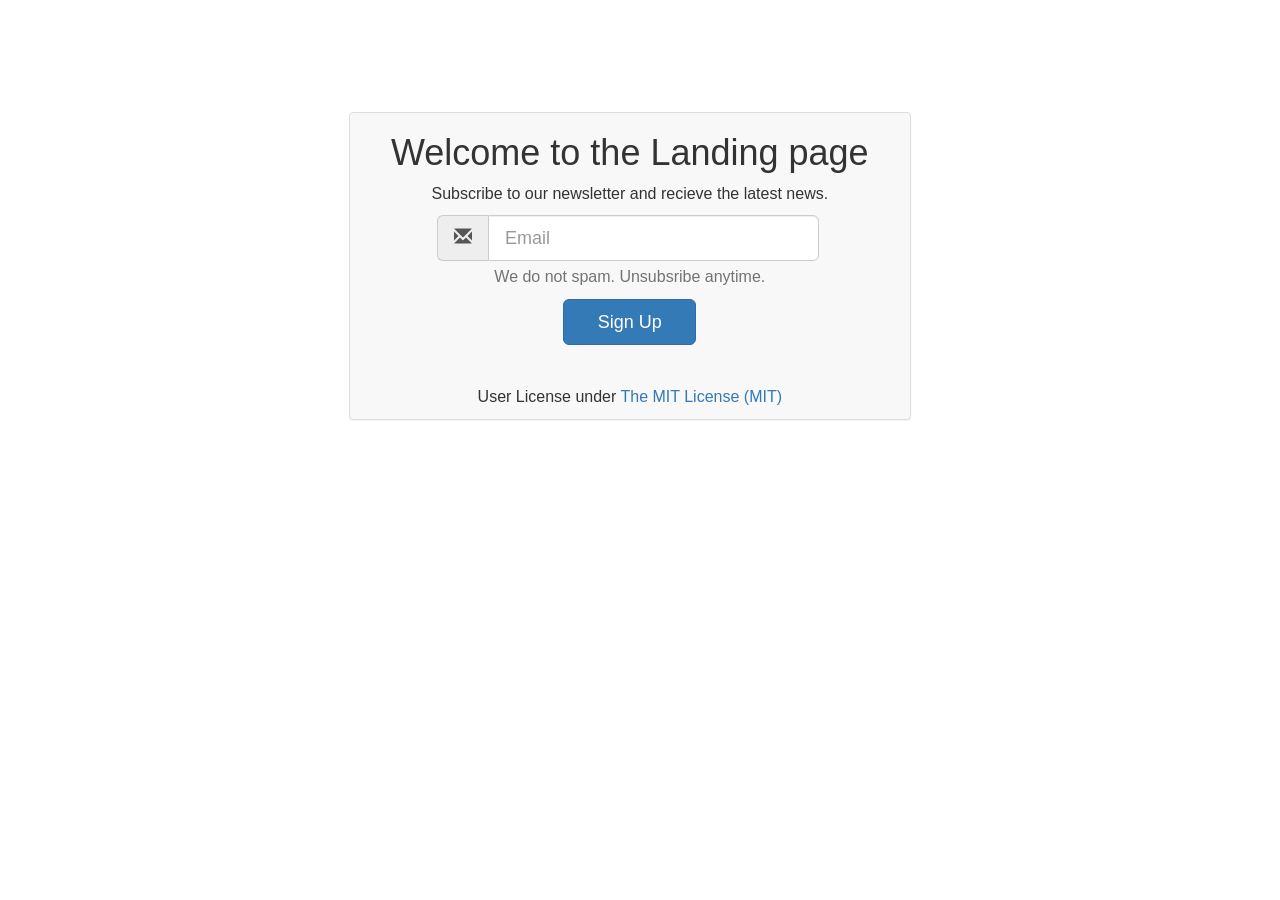
==== intex.html @ 8613eb23 "Adding this Landing Page project and commiting" ====
<!DOCTYPE html>
<html lang="en">
  <head>
    <meta charset="utf-8">
    <meta http-equiv="X-UA-Compatible" content="IE=edge">
    <meta name="viewport" content="width=device-width, initial-scale=1">
    <!-- The above 3 meta tags *must* come first in the head; any other head content must come *after* these tags -->
    <title>Landing Page</title>

    <!-- Bootstrap -->
    <link href="css/bootstrap.min.css" rel="stylesheet">
    <link href="css/style.css" rel="stylesheet">
    <!-- HTML5 shim and Respond.js for IE8 support of HTML5 elements and media queries -->
    <!-- WARNING: Respond.js doesn't work if you view the page via file:// -->
    <!--[if lt IE 9]>
      <script src="https://oss.maxcdn.com/html5shiv/3.7.2/html5shiv.min.js"></script>
      <script src="https://oss.maxcdn.com/respond/1.4.2/respond.min.js"></script>
    <![endif]-->
  </head>
  <body>

    <div class="landing-page">
      <div class="container">
        <div class="row">
          <div class=".col-md-6 panel panel-default">
    <h1>Welcome to the Landing page</h1>

    <p>Subscribe to our newsletter and recieve the latest news.</p>

    <form action="">
    <div class="input-group input-group-lg">
  <span class="input-group-addon" id="sizing-addon1"><span class="glyphicon glyphicon-envelope" aria-hidden="true"></span></span>
  <input type="text" class="form-control" placeholder="Email" aria-describedby="sizing-addon1">
</div>

<p><span class="help-block"><smal>We do not spam. Unsubsribe anytime.</small></span></p>

<button type="button" class="btn btn-primary btn-lg">Sign Up</button>
</form>
<p class="lower-p">User License under <a href="license.html" target="_blank">The MIT License (MIT)</a></p>
</div>
</div> <!--  -->
</div>
</div>

    <!-- jQuery (necessary for Bootstrap's JavaScript plugins) -->
    <script src="https://ajax.googleapis.com/ajax/libs/jquery/1.11.2/jquery.min.js"></script>
    <!-- Include all compiled plugins (below), or include individual files as needed -->
    <script src="js/bootstrap.min.js"></script>
  </body>
</html>
---- css/style.css ----
body {
      padding-top: 20px;
      font-size: 16px;
}

.col-md-6 {
  width: 50%;
  float: left;
}
.landing-page {
  padding-top: 92px;
  text-align: center;
}
.panel {
  background-color: #F8F8F8;
  width: 48%;
height: 144%;
margin-left: 294px;

}
.main-page {
  padding-top: 34px;
  text-align: initial;

}

.input-group {
  margin-left: 87px;
  width: 382px;
}
.btn-lg{
width: 133px;
}
.lower-p {
margin-top: 41px;
}
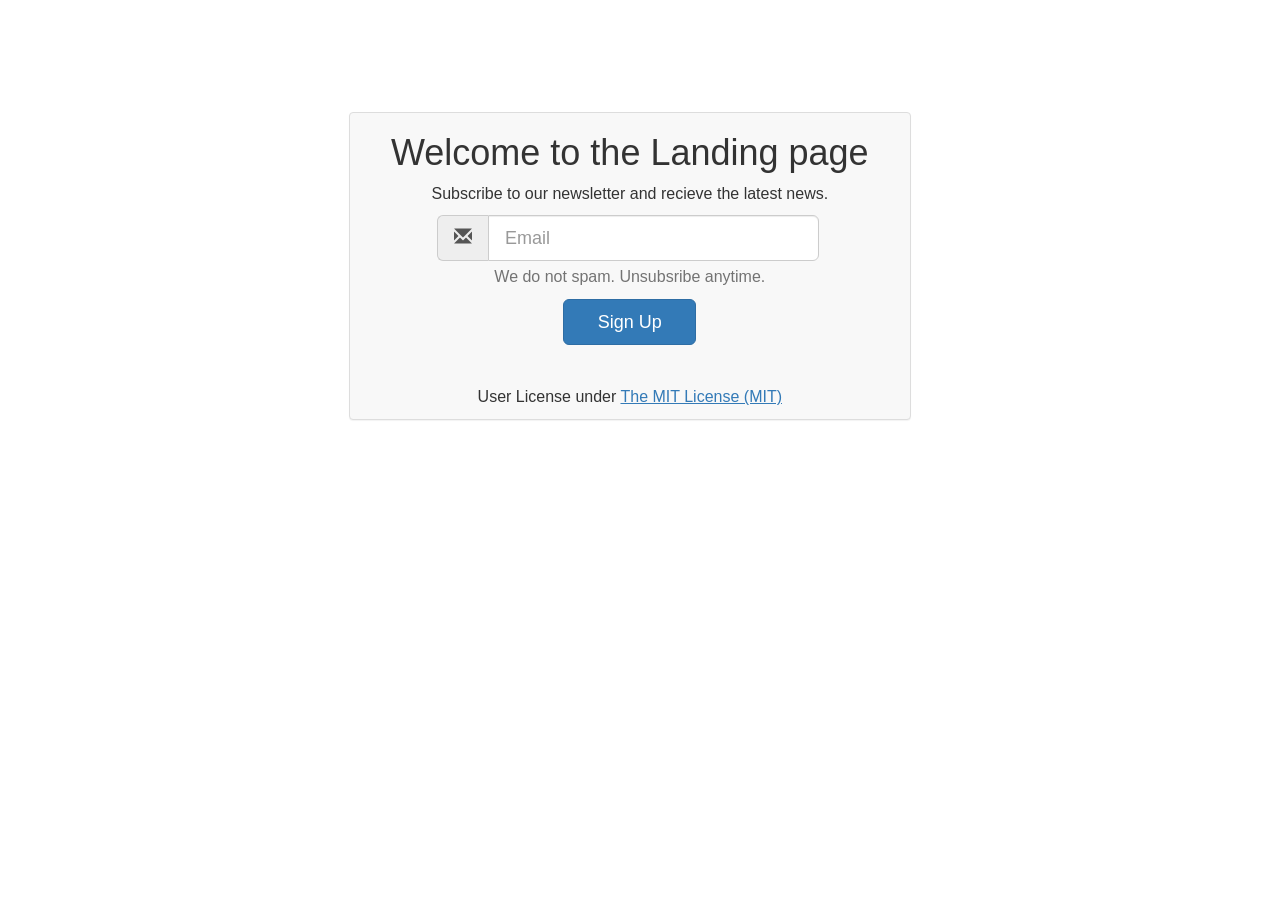
==== commit 7713309e: "Made a modification on the link of the landing page" ====
--- a/intex.html
+++ b/intex.html
@@ -37,7 +37,7 @@
 
 <button type="button" class="btn btn-primary btn-lg">Sign Up</button>
 </form>
-<p class="lower-p">User License under <a href="license.html" target="_blank">The MIT License (MIT)</a></p>
+<p class="lower-p">User License under <a href="license.html" target="_blank"><u>The MIT License (MIT)</u></a></p>
 </div>
 </div> <!--  -->
 </div>
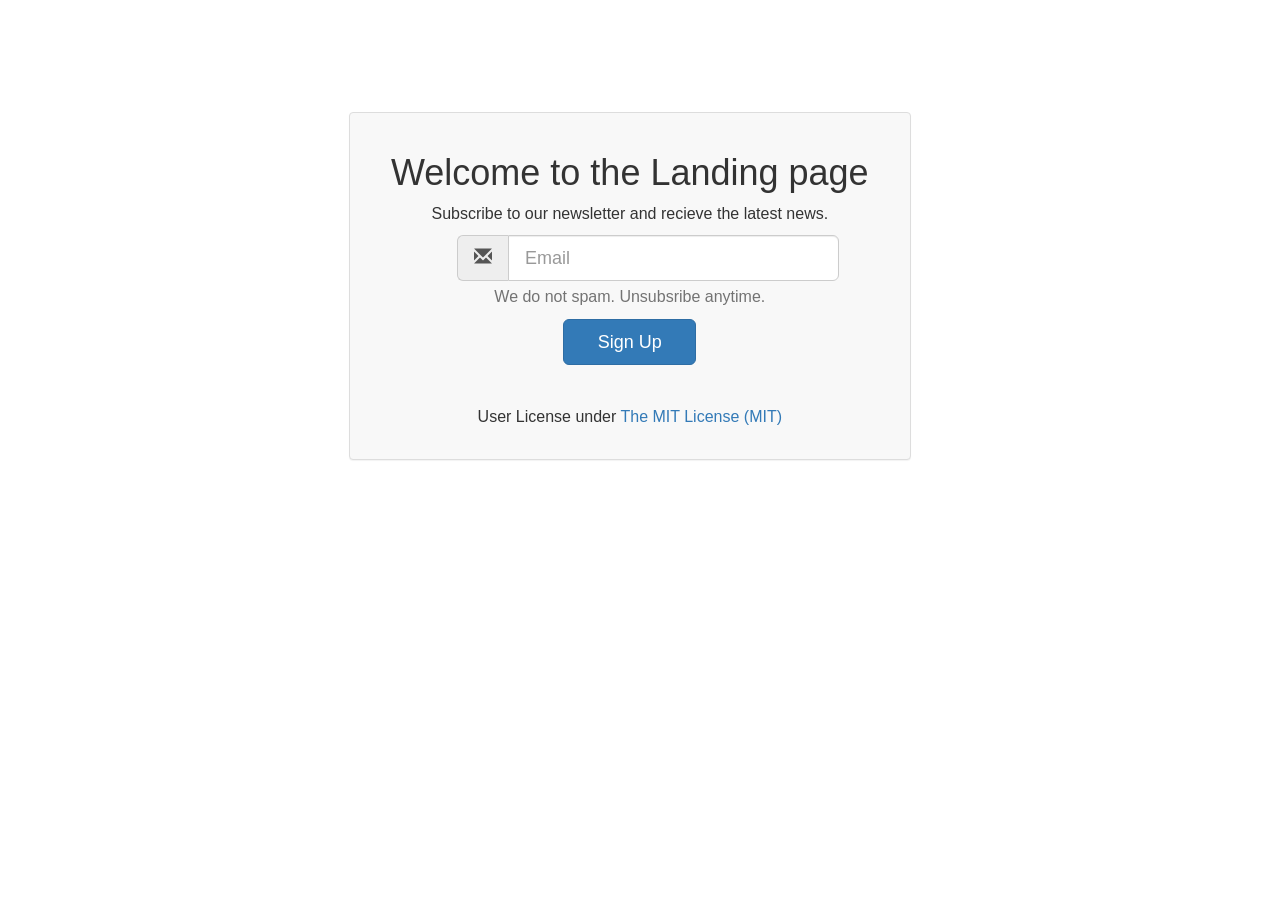
==== commit 094728ce: "Made modifications on the style.css and index.html" ====
--- a/intex.html
+++ b/intex.html
@@ -37,7 +37,7 @@
 
 <button type="button" class="btn btn-primary btn-lg">Sign Up</button>
 </form>
-<p class="lower-p">User License under <a href="license.html" target="_blank"><u>The MIT License (MIT)</u></a></p>
+<p class="lower-p">User License under <a href="license.html" target="_blank">The MIT License (MIT)</a></p>
 </div>
 </div> <!--  -->
 </div>
--- a/css/style.css
+++ b/css/style.css
@@ -17,6 +17,7 @@
   width: 48%;
 height: 144%;
 margin-left: 294px;
+padding: 20px;
 
 }
 .main-page {
@@ -34,4 +35,9 @@
 }
 .lower-p {
 margin-top: 41px;
+text-decoration: none;
+
 }
+/*a{
+  text-decoration: none;
+}*/
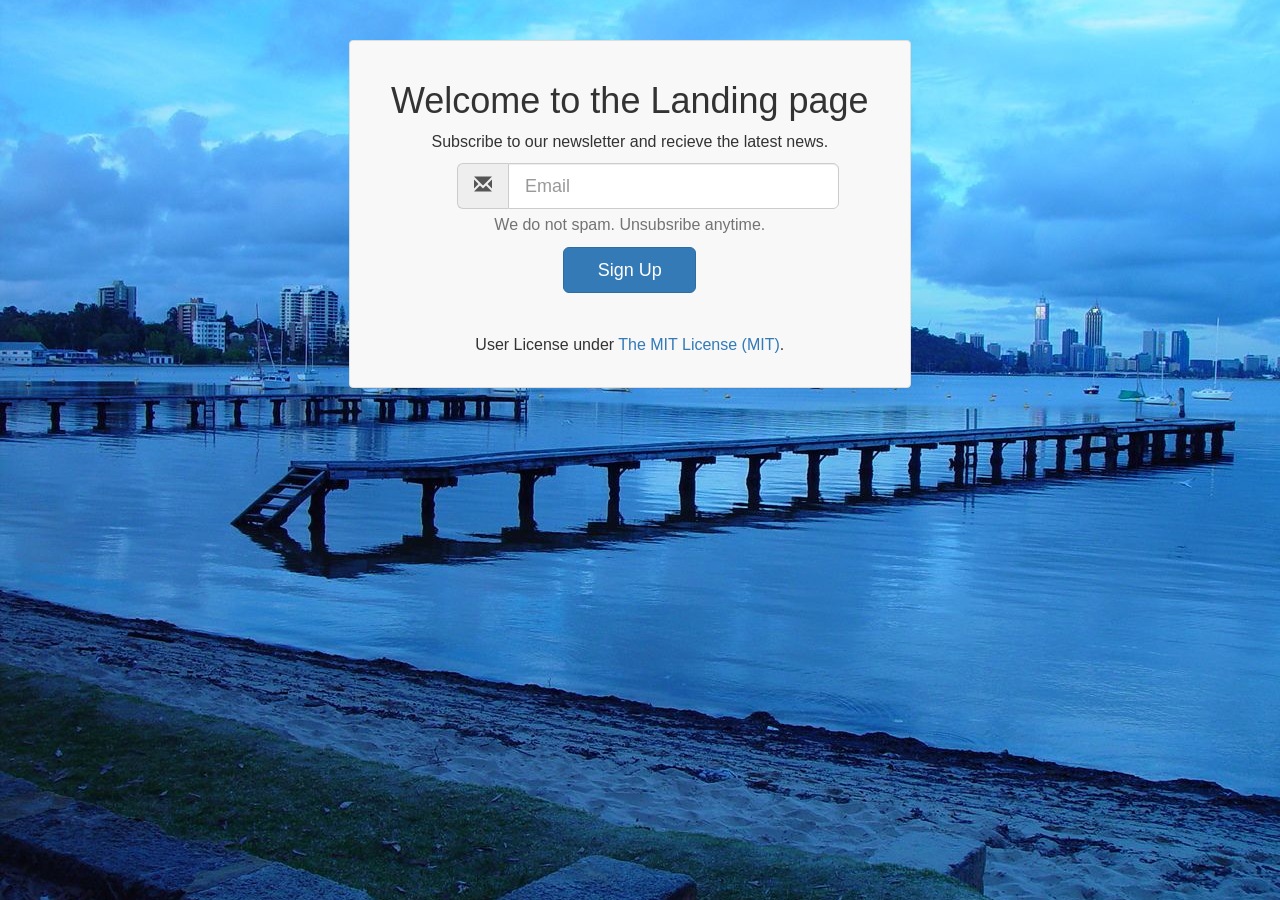
==== commit b1332ed4: "Modified the style,css and index.html" ====
--- a/intex.html
+++ b/intex.html
@@ -37,7 +37,7 @@
 
 <button type="button" class="btn btn-primary btn-lg">Sign Up</button>
 </form>
-<p class="lower-p">User License under <a href="license.html" target="_blank">The MIT License (MIT)</a></p>
+<p class="lower-p">User License under <a href="license.html" target="_blank">The MIT License (MIT)</a>.</p>
 </div>
 </div> <!--  -->
 </div>
--- a/css/style.css
+++ b/css/style.css
@@ -1,3 +1,12 @@
+
+body {
+  background: url(../img/dawn_on_town_beach.jpg) no-repeat center center fixed;
+  -webkit-background-size: cover;
+  -moz-background-size: cover;
+  -o-background-size: cover;
+  background-size: cover;
+}
+
 
 body {
       padding-top: 20px;
@@ -11,6 +20,7 @@
 .landing-page {
   padding-top: 92px;
   text-align: center;
+  padding: 20px;
 }
 .panel {
   background-color: #F8F8F8;
@@ -23,6 +33,7 @@
 .main-page {
   padding-top: 34px;
   text-align: initial;
+  font-weight: 400;
 
 }
 
@@ -38,6 +49,3 @@
 text-decoration: none;
 
 }
-/*a{
-  text-decoration: none;
-}*/
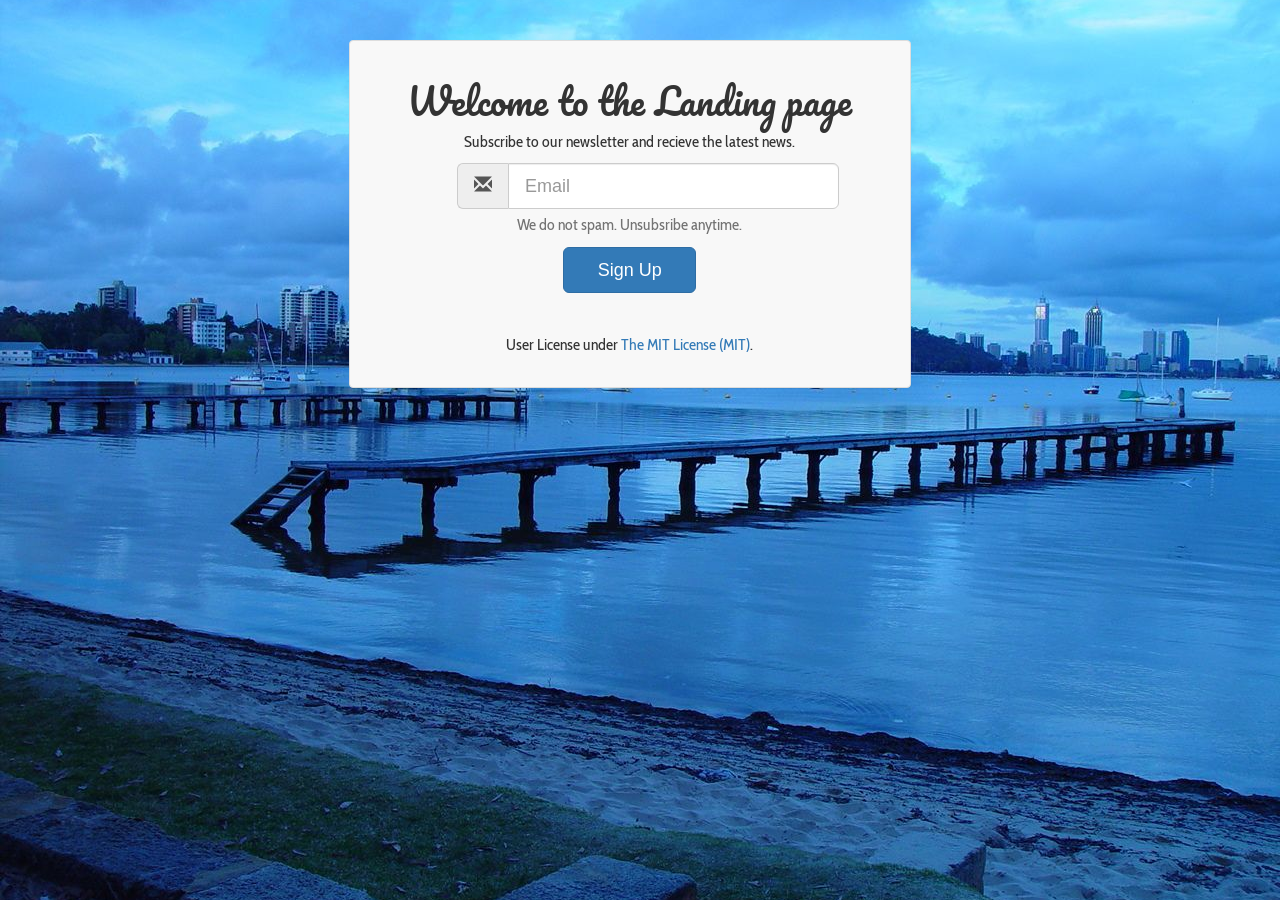
==== commit 7adf3b57: "Made modifications on the index.html, style.css, and added Google Fonts" ====
--- a/intex.html
+++ b/intex.html
@@ -10,6 +10,7 @@
     <!-- Bootstrap -->
     <link href="css/bootstrap.min.css" rel="stylesheet">
     <link href="css/style.css" rel="stylesheet">
+    <link href='http://fonts.googleapis.com/css?family=Cabin+Condensed|Pacifico' rel='stylesheet' type='text/css'>
     <!-- HTML5 shim and Respond.js for IE8 support of HTML5 elements and media queries -->
     <!-- WARNING: Respond.js doesn't work if you view the page via file:// -->
     <!--[if lt IE 9]>
--- a/css/style.css
+++ b/css/style.css
@@ -12,6 +12,9 @@
       padding-top: 20px;
       font-size: 16px;
 }
+h1 {
+  font-family: 'Pacifico', cursive;
+}
 
 .col-md-6 {
   width: 50%;
@@ -21,7 +24,15 @@
   padding-top: 92px;
   text-align: center;
   padding: 20px;
+
+
 }
+.landing-page  p {
+    font-family: 'Cabin Condensed', sans-serif;
+  }
+.help-block{
+  font-family: 'Cabin Condensed', sans-serif;
+  }
 .panel {
   background-color: #F8F8F8;
   width: 48%;
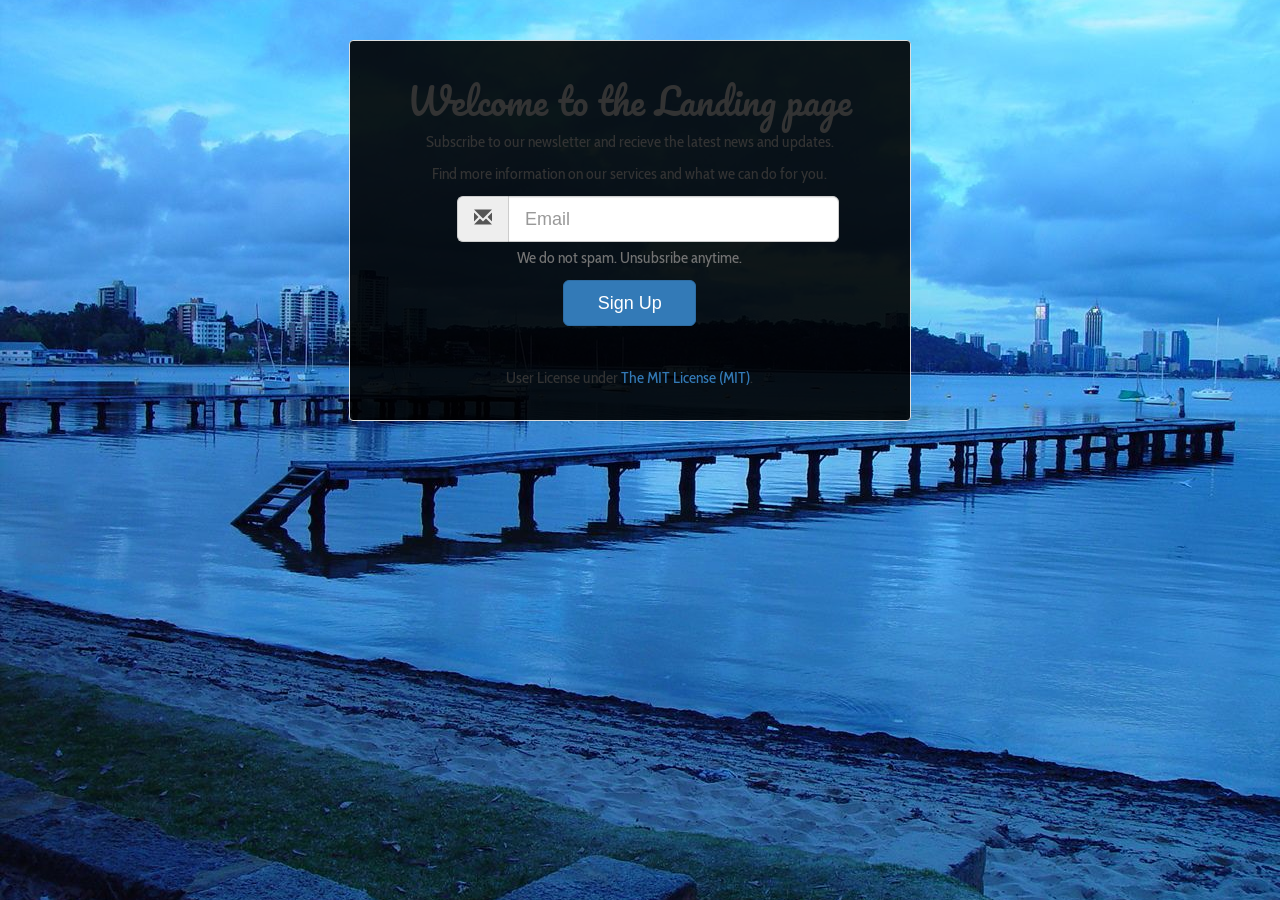
==== commit 7242438b: "Changed a CSS attribute within the style.css" ====
--- a/intex.html
+++ b/intex.html
@@ -26,7 +26,11 @@
           <div class=".col-md-6 panel panel-default">
     <h1>Welcome to the Landing page</h1>
 
-    <p>Subscribe to our newsletter and recieve the latest news.</p>
+    <p>Subscribe to our newsletter and recieve the latest news and updates.</p>
+
+    <p>Find more information on our services and what we can do for you.</p>
+
+
 
     <form action="">
     <div class="input-group input-group-lg">
--- a/css/style.css
+++ b/css/style.css
@@ -5,6 +5,7 @@
   -moz-background-size: cover;
   -o-background-size: cover;
   background-size: cover;
+
 }
 
 
@@ -34,7 +35,8 @@
   font-family: 'Cabin Condensed', sans-serif;
   }
 .panel {
-  background-color: #F8F8F8;
+  /*background-color: #F8F8F8;*/
+  background-color: rgba(0, 0, 0, 0.9);
   width: 48%;
 height: 144%;
 margin-left: 294px;
